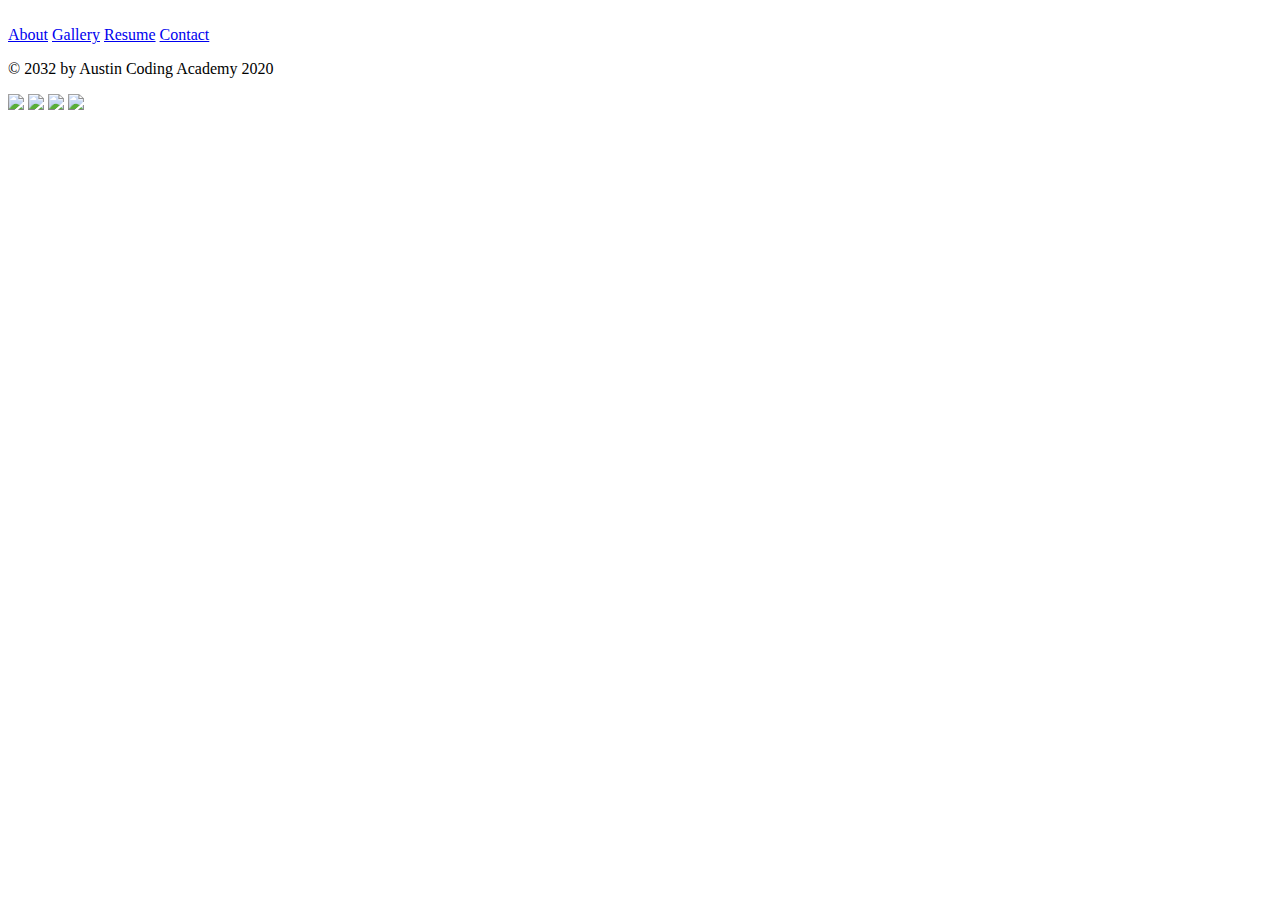
==== index.html @ 71a1ff28 "saving" ====
<!DOCTYPE html>
<html lang="en">
<head>
    <meta charset="UTF-8">
    <meta name="viewport" content="width=device-width, initial-scale=1.0">
    <link rel="stylesheet" type="text/css" href="style.css">
    <title>Portfolio</title>
</head>
<body>
  <div class="nav">
        <a href="index.html" class="nav-icon"><img src="./placeholder-50x50.jpg" alt=""></a>
        <div class="nav-block">
            <a href="about.html">About</a>
            <a href="gallery.html">Gallery</a>
            <a href="resume.html">Resume</a>
            <a href="contact.html">Contact</a>
        </div>
    </div>

    <footer>
			<div class="copyright">
				<p>© 2032 by Austin Coding Academy 2020</p>
			</div>
			<div class="footer-buttons">
				<img class="social-button" src="#">
				<img class="social-button" src="#">
				<img class="social-button" src="#">
				<img class="social-button" src="#">
			</div>
		</footer>
</body>
</html>
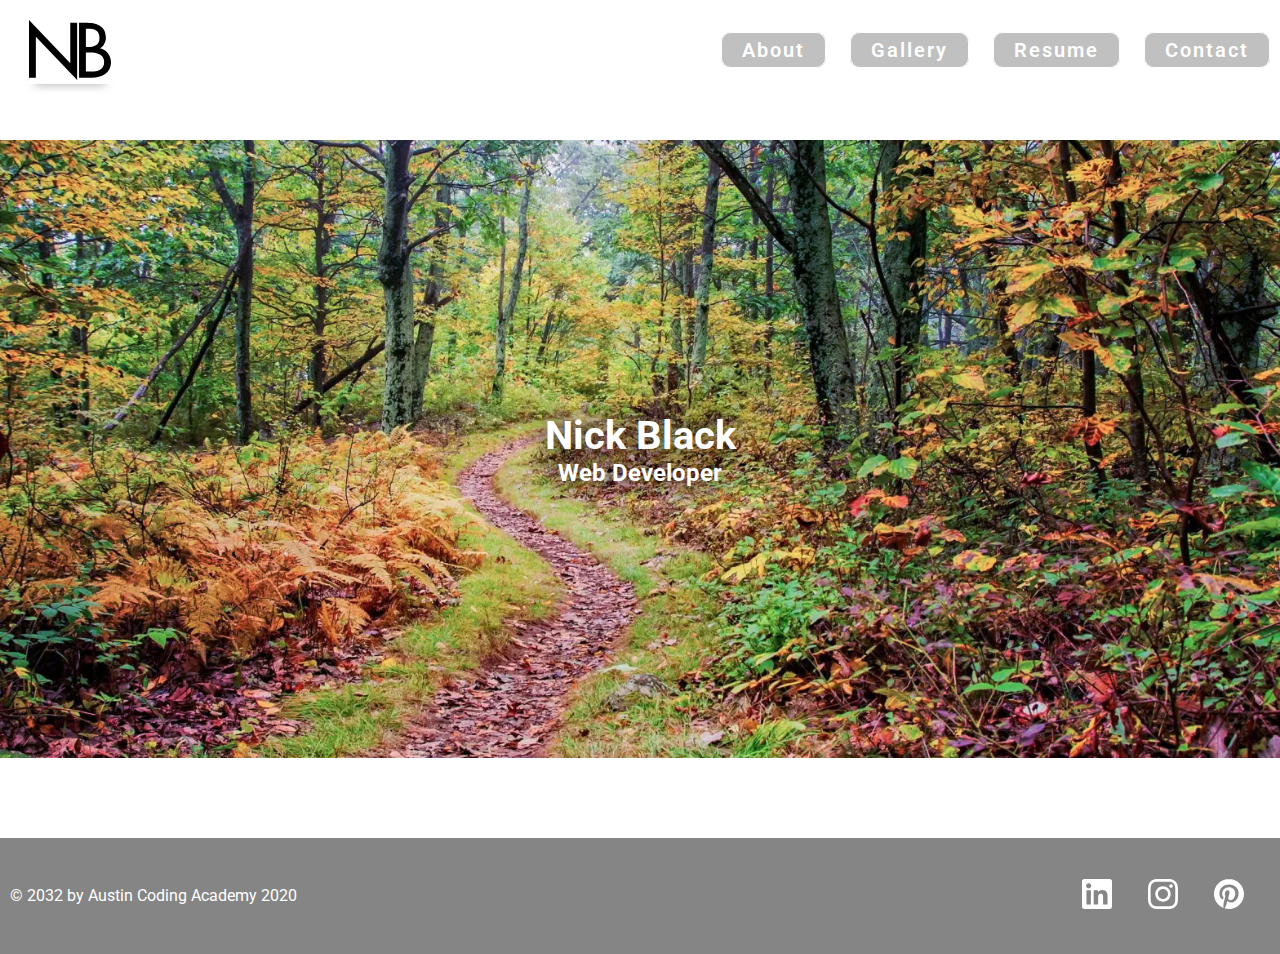
==== commit 65921c3f: "finished landing page and started about" ====
--- a/index.html
+++ b/index.html
@@ -3,12 +3,17 @@
 <head>
     <meta charset="UTF-8">
     <meta name="viewport" content="width=device-width, initial-scale=1.0">
+    <link href="https://fonts.googleapis.com/css2?family=Roboto:ital,wght@0,400;0,700;0,900;1,400&display=swap" rel="stylesheet">
+    <link rel="stylesheet" href="https://cdnjs.cloudflare.com/ajax/libs/animate.css/4.1.1/animate.min.css" />
     <link rel="stylesheet" type="text/css" href="style.css">
     <title>Portfolio</title>
 </head>
 <body>
-  <div class="nav">
-        <a href="index.html" class="nav-icon"><img src="./placeholder-50x50.jpg" alt=""></a>
+    <div class="nav">
+        <div class="header-icon">
+            <a href="index.html" class="nav-icon"><img src="./Images/nb_mono.svg" alt=""></a>
+            <div class="shadow"></div>
+        </div>
         <div class="nav-block">
             <a href="about.html">About</a>
             <a href="gallery.html">Gallery</a>
@@ -16,17 +21,23 @@
             <a href="contact.html">Contact</a>
         </div>
     </div>
+    <section class="main-container">
+        <img src="./Images/landing_main.jpg" alt="A trail in the woods">
+        <div class="name-title">
+            <h1>Nick Black</h1>
+            <h2>Web Developer</h2>
+        </div>
+    </section>
 
     <footer>
-			<div class="copyright">
-				<p>© 2032 by Austin Coding Academy 2020</p>
-			</div>
-			<div class="footer-buttons">
-				<img class="social-button" src="#">
-				<img class="social-button" src="#">
-				<img class="social-button" src="#">
-				<img class="social-button" src="#">
-			</div>
-		</footer>
+        <div class="copyright">
+            <p>© 2032 by Austin Coding Academy 2020</p>
+        </div>
+        <div class="footer-buttons">
+            <img class="social-button" src="./Images/linkedin_logo.svg">
+            <img class="social-button" src="./Images/instagram_logo.svg">
+            <img class="social-button" src="./Images/pinterest_logo.svg">
+        </div>
+	</footer>
 </body>
 </html>--- a/style.css
+++ b/style.css
@@ -0,0 +1,119 @@
+/* font-family: 'Roboto', sans-serif; */
+
+* {
+	margin: 0;
+    padding: 0;
+    font-family: 'Roboto', sans-serif;
+}
+
+.nav {
+    width: 100%;
+    height: 100px;
+    display: flex;
+    justify-content: flex-end;
+    align-items: center;
+    /* background: cornflowerblue; */
+    background: white;
+}
+.header-icon {
+    position: absolute;
+    left: 40px;
+    display: flex;
+    flex-direction: column;
+    justify-content: center;
+    align-items: center;
+    width: 60px;
+}
+.nav-icon {
+    background: white;
+    z-index: 5;
+}
+.nav-icon > img {
+    height: 60px;
+}
+.shadow {
+    height: 2px;
+    width: 70px;
+    margin-top: -5px;
+    /* background: purple; */
+    box-shadow: 0 2px 10px black;
+    z-index: 4;
+}
+
+.nav-block a {
+    text-decoration: none;
+    padding: 5px 20px;
+    background: silver;
+    color: white;
+    margin: 0 10px;
+    font-family: 'Roboto', sans-serif;
+    font-weight: 600;
+    letter-spacing: 2px;
+    font-size: 1.25em;
+    border-radius: 10px;
+    border: 1px solid white;
+}
+.nav-block a:hover {
+    box-shadow: 0 0 10px rgb(49, 61, 78);
+}
+
+.main-container {
+    position: relative;
+    width: 100%;
+    height: auto;
+    margin-top: 40px;
+    display: flex;
+    justify-content: center;
+    align-items: center;
+}
+
+.main-container > img {
+    width: 100%;
+}
+
+.name-title {
+    color: white;
+    text-shadow: 0 0 25px black;
+    text-align: center;
+    position: absolute;
+    top: 50%;
+    left: 50%;
+    transform: translate(-50%, -50%);
+    animation: fadeIn;
+    animation-duration: 2s;
+
+}
+
+.name-title > h1 {
+    font-size: 2.5em;
+}
+
+footer {
+	/* position: relative; */
+	/* bottom: 0; */
+    display: inline-flex;
+    justify-content: space-between;
+    align-items: center;
+	flex-wrap: nowrap;
+	width: 100%;
+	background-color: #858585;
+	margin: 0;
+	margin-top: 80px;
+	padding: 25px 0;
+	color: white;
+}
+.copyright {
+	width: 300px;
+	margin: 10px;
+}
+
+.footer-buttons {
+	margin-right: 20px
+}
+
+.social-button {
+	width: 30px;
+    padding: 10px;
+    margin: 6px;
+	/* background-color: white; */
+}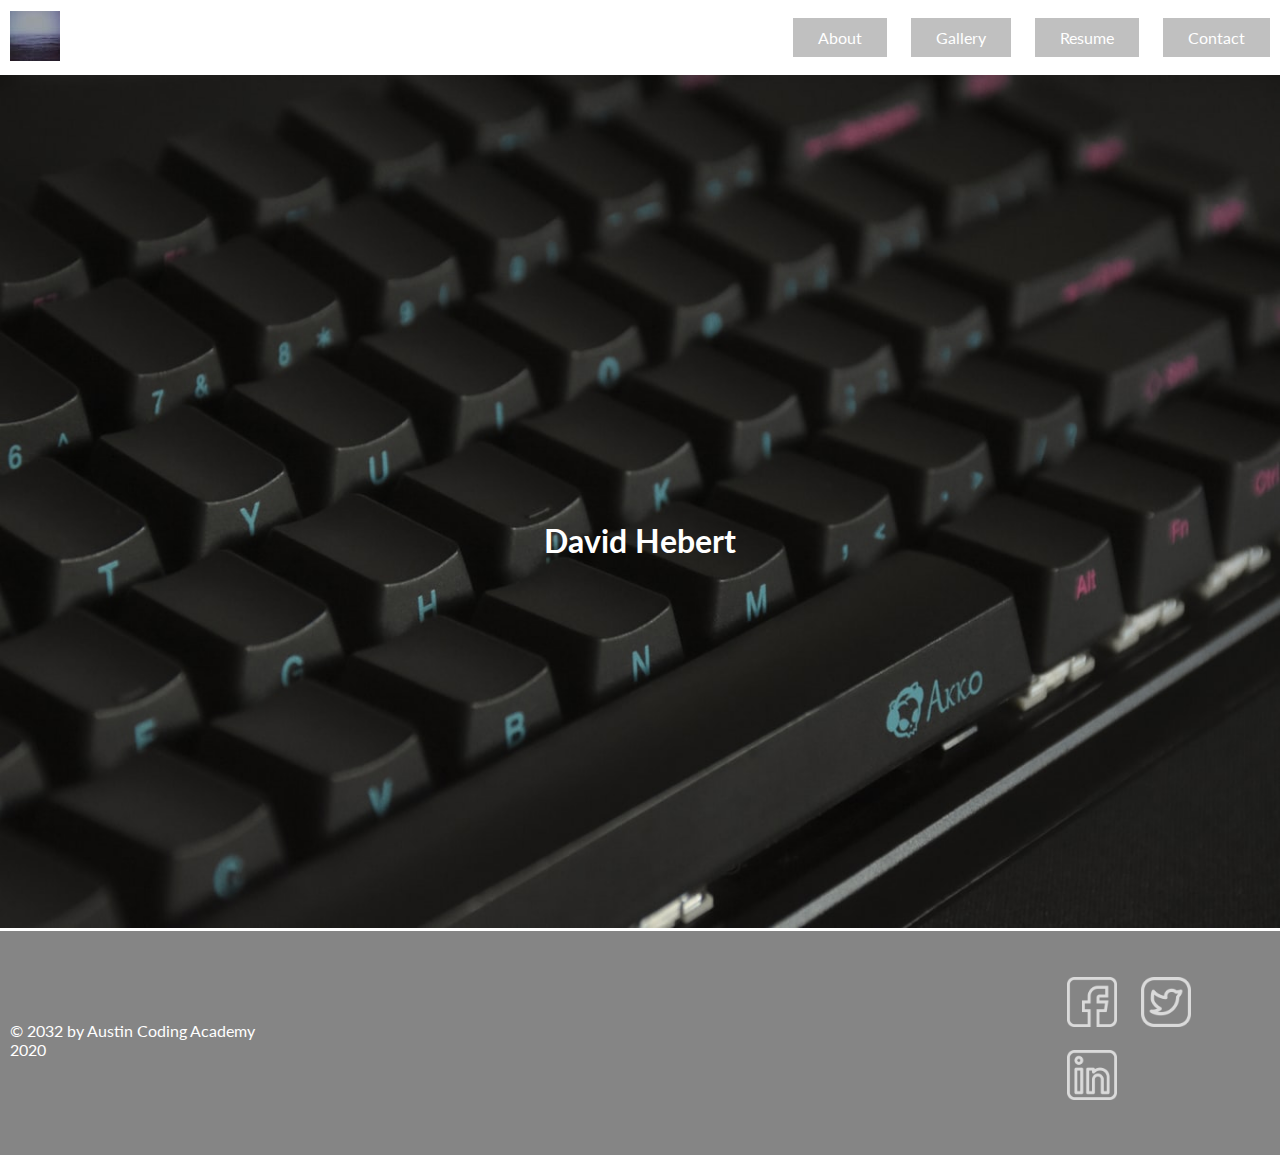
==== commit dd71072d: "added html to multiple pages - added images" ====
--- a/index.html
+++ b/index.html
@@ -3,17 +3,12 @@
 <head>
     <meta charset="UTF-8">
     <meta name="viewport" content="width=device-width, initial-scale=1.0">
-    <link href="https://fonts.googleapis.com/css2?family=Roboto:ital,wght@0,400;0,700;0,900;1,400&display=swap" rel="stylesheet">
-    <link rel="stylesheet" href="https://cdnjs.cloudflare.com/ajax/libs/animate.css/4.1.1/animate.min.css" />
     <link rel="stylesheet" type="text/css" href="style.css">
     <title>Portfolio</title>
 </head>
 <body>
-    <div class="nav">
-        <div class="header-icon">
-            <a href="index.html" class="nav-icon"><img src="./Images/nb_mono.svg" alt=""></a>
-            <div class="shadow"></div>
-        </div>
+  <div class="nav">
+        <a href="index.html" class="nav-icon"><img src="./placeholder-50x50.jpg" alt=""></a>
         <div class="nav-block">
             <a href="about.html">About</a>
             <a href="gallery.html">Gallery</a>
@@ -21,23 +16,19 @@
             <a href="contact.html">Contact</a>
         </div>
     </div>
-    <section class="main-container">
-        <img src="./Images/landing_main.jpg" alt="A trail in the woods">
-        <div class="name-title">
-            <h1>Nick Black</h1>
-            <h2>Web Developer</h2>
-        </div>
-    </section>
-
+    <main class="landing-main">
+    	<img class="main-img" src="./Images/landing-background.jpg">
+    	<h1>David Hebert</h1>
+    </main>
     <footer>
-        <div class="copyright">
-            <p>© 2032 by Austin Coding Academy 2020</p>
-        </div>
-        <div class="footer-buttons">
-            <img class="social-button" src="./Images/linkedin_logo.svg">
-            <img class="social-button" src="./Images/instagram_logo.svg">
-            <img class="social-button" src="./Images/pinterest_logo.svg">
-        </div>
-	</footer>
+			<div class="copyright">
+				<p>© 2032 by Austin Coding Academy 2020</p>
+			</div>
+			<div class="footer-buttons">
+				<img class="social-button" src="./Images/facebook.png">
+				<img class="social-button" src="./Images/twitter.png">
+				<img class="social-button" src="./Images/linkedin.png">
+			</div>
+		</footer>
 </body>
 </html>--- a/style.css
+++ b/style.css
@@ -1,119 +1,98 @@
-/* font-family: 'Roboto', sans-serif; */
-
+@import url('https://fonts.googleapis.com/css2?family=Lato:ital,wght@0,700;1,400&display=swap');
 * {
 	margin: 0;
-    padding: 0;
-    font-family: 'Roboto', sans-serif;
+	padding: 0;
+	font-family: Lato;
+}
+
+body {
+	width: 100%;
 }
 
 .nav {
     width: 100%;
-    height: 100px;
+    height: 75px;
     display: flex;
     justify-content: flex-end;
     align-items: center;
     /* background: cornflowerblue; */
-    background: white;
-}
-.header-icon {
-    position: absolute;
-    left: 40px;
-    display: flex;
-    flex-direction: column;
-    justify-content: center;
-    align-items: center;
-    width: 60px;
 }
 .nav-icon {
-    background: white;
-    z-index: 5;
+    position: absolute;
+    left: 10px;
+    transition: 0.3s;
 }
-.nav-icon > img {
-    height: 60px;
-}
-.shadow {
-    height: 2px;
-    width: 70px;
-    margin-top: -5px;
-    /* background: purple; */
-    box-shadow: 0 2px 10px black;
-    z-index: 4;
+
+.nav-icon:hover {
+	filter: brightness(1.2);
 }
 
 .nav-block a {
     text-decoration: none;
-    padding: 5px 20px;
+    padding: 10px 25px;
     background: silver;
     color: white;
     margin: 0 10px;
-    font-family: 'Roboto', sans-serif;
-    font-weight: 600;
-    letter-spacing: 2px;
-    font-size: 1.25em;
-    border-radius: 10px;
-    border: 1px solid white;
-}
-.nav-block a:hover {
-    box-shadow: 0 0 10px rgb(49, 61, 78);
 }
 
-.main-container {
-    position: relative;
-    width: 100%;
-    height: auto;
-    margin-top: 40px;
-    display: flex;
-    justify-content: center;
-    align-items: center;
+.nav-block a:hover {
+	transform: scale(1.2);
+	box-shadow: 1px 1px 3px grey;
+	transition: 0.2s;
 }
 
-.main-container > img {
-    width: 100%;
-}
-
-.name-title {
-    color: white;
-    text-shadow: 0 0 25px black;
-    text-align: center;
-    position: absolute;
-    top: 50%;
-    left: 50%;
-    transform: translate(-50%, -50%);
-    animation: fadeIn;
-    animation-duration: 2s;
-
-}
-
-.name-title > h1 {
-    font-size: 2.5em;
+.nav-block a:active {
+	border: 1px solid black;
 }
 
 footer {
-	/* position: relative; */
-	/* bottom: 0; */
-    display: inline-flex;
-    justify-content: space-between;
-    align-items: center;
+	display: inline-flex;
 	flex-wrap: nowrap;
 	width: 100%;
 	background-color: #858585;
 	margin: 0;
-	margin-top: 80px;
-	padding: 25px 0;
+	margin-top: 0px;
+	padding: 36px 0 42px;
 	color: white;
+	justify-content: space-between;
+	align-items: space-between;
 }
+
 .copyright {
+	float: left;
 	width: 300px;
-	margin: 10px;
+	margin-left: 10px;
+	margin-top: auto;
+	margin-bottom: auto;
 }
 
 .footer-buttons {
-	margin-right: 20px
+	margin-left: 60vw;
+	margin-right: 20px;
 }
 
 .social-button {
-	width: 30px;
-    padding: 10px;
-    margin: 6px;
-	/* background-color: white; */
+	filter: invert(100%);
+	opacity: 0.7;
+	width: 50px;
+	padding: 10px;
+	cursor: pointer;
+}
+
+.social-button:hover {
+	opacity: 1;
+}
+
+.main-img {
+	position: relative;
+  	text-align: center;
+	width: 100%;
+}
+
+.landing-main h1 {
+	position: absolute;
+  	top: 60%;
+  	left: 50%;
+  	transform: translate(-50%, -50%);
+  	color: white;
 }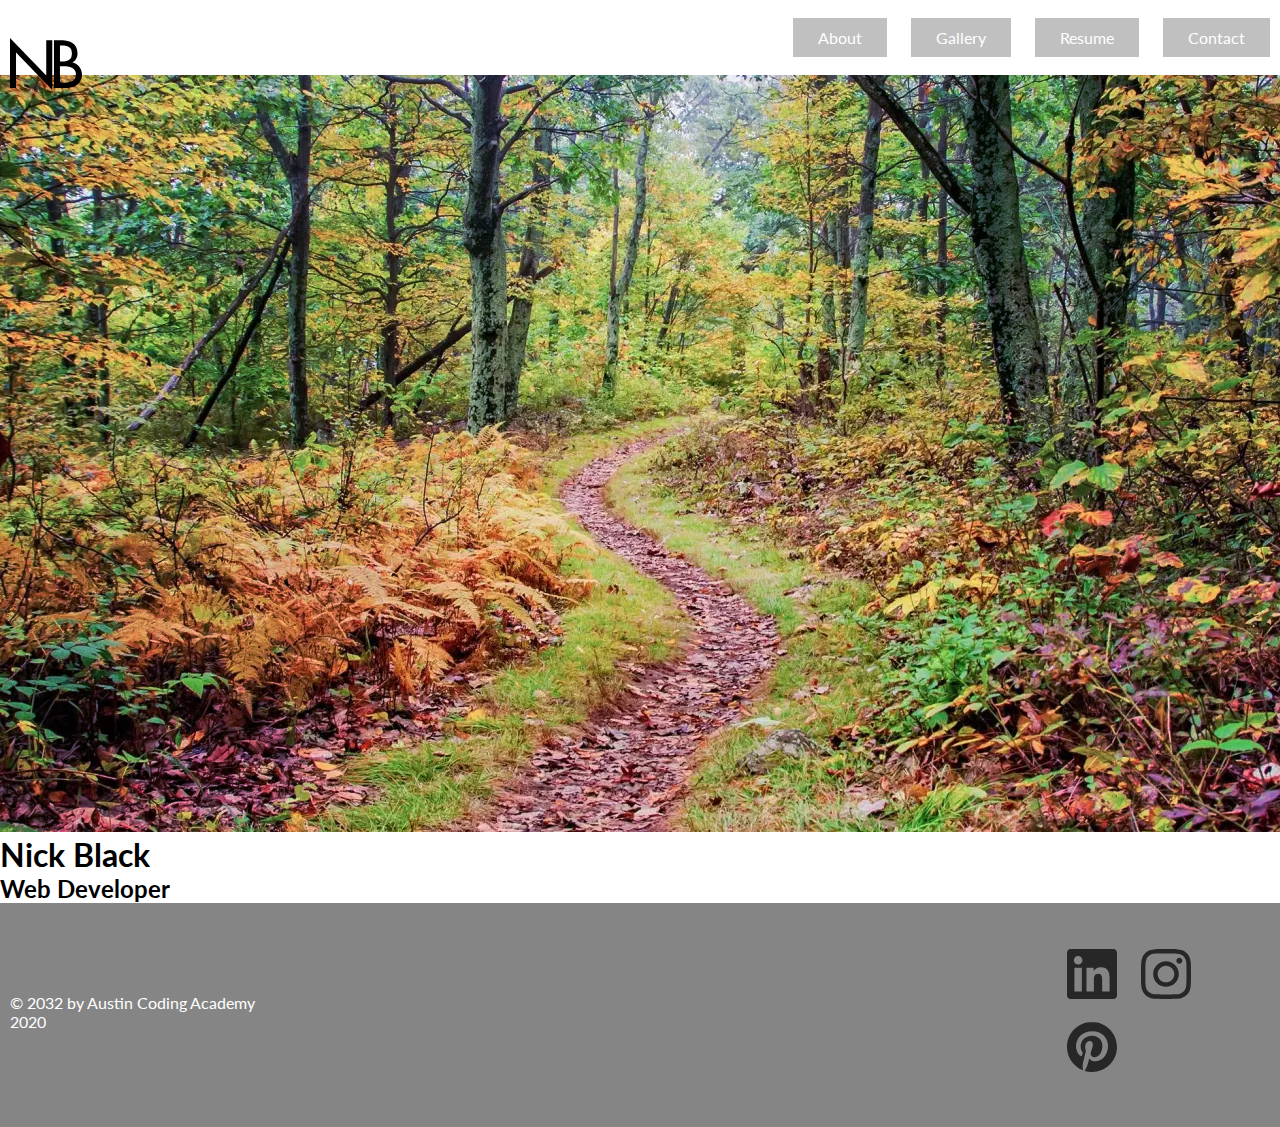
==== commit 5558c04c: "added social media links" ====
--- a/index.html
+++ b/index.html
@@ -3,12 +3,17 @@
 <head>
     <meta charset="UTF-8">
     <meta name="viewport" content="width=device-width, initial-scale=1.0">
+    <link href="https://fonts.googleapis.com/css2?family=Roboto:ital,wght@0,400;0,700;0,900;1,400&display=swap" rel="stylesheet">
+    <link rel="stylesheet" href="https://cdnjs.cloudflare.com/ajax/libs/animate.css/4.1.1/animate.min.css" />
     <link rel="stylesheet" type="text/css" href="style.css">
     <title>Portfolio</title>
 </head>
 <body>
-  <div class="nav">
-        <a href="index.html" class="nav-icon"><img src="./placeholder-50x50.jpg" alt=""></a>
+    <div class="nav">
+        <div class="header-icon">
+            <a href="index.html" class="nav-icon"><img src="./Images/nb_mono.svg" alt=""></a>
+            <div class="shadow"></div>
+        </div>
         <div class="nav-block">
             <a href="about.html">About</a>
             <a href="gallery.html">Gallery</a>
@@ -16,19 +21,23 @@
             <a href="contact.html">Contact</a>
         </div>
     </div>
-    <main class="landing-main">
-    	<img class="main-img" src="./Images/landing-background.jpg">
-    	<h1>David Hebert</h1>
-    </main>
+    <section class="main-container">
+        <img src="./Images/landing_main.jpg" alt="A trail in the woods">
+        <div class="name-title">
+            <h1>Nick Black</h1>
+            <h2>Web Developer</h2>
+        </div>
+    </section>
+
     <footer>
-			<div class="copyright">
-				<p>© 2032 by Austin Coding Academy 2020</p>
-			</div>
-			<div class="footer-buttons">
-				<img class="social-button" src="./Images/facebook.png">
-				<img class="social-button" src="./Images/twitter.png">
-				<img class="social-button" src="./Images/linkedin.png">
-			</div>
-		</footer>
+        <div class="copyright">
+            <p>© 2032 by Austin Coding Academy 2020</p>
+        </div>
+        <div class="footer-buttons">
+            <a href="https://www.linkedin.com/in/nick-black-24000a1b7/" target="_blank"><img class="social-button" src="./Images/linkedin_logo.svg"></a>
+            <a href="https://www.instagram.com/nickablack/" target="_blank"><img class="social-button" src="./Images/instagram_logo.svg"></a>
+            <a href="https://www.pinterest.com/nickablack/" target="_blank"><img class="social-button" src="./Images/pinterest_logo.svg"></a>
+        </div>
+	</footer>
 </body>
 </html>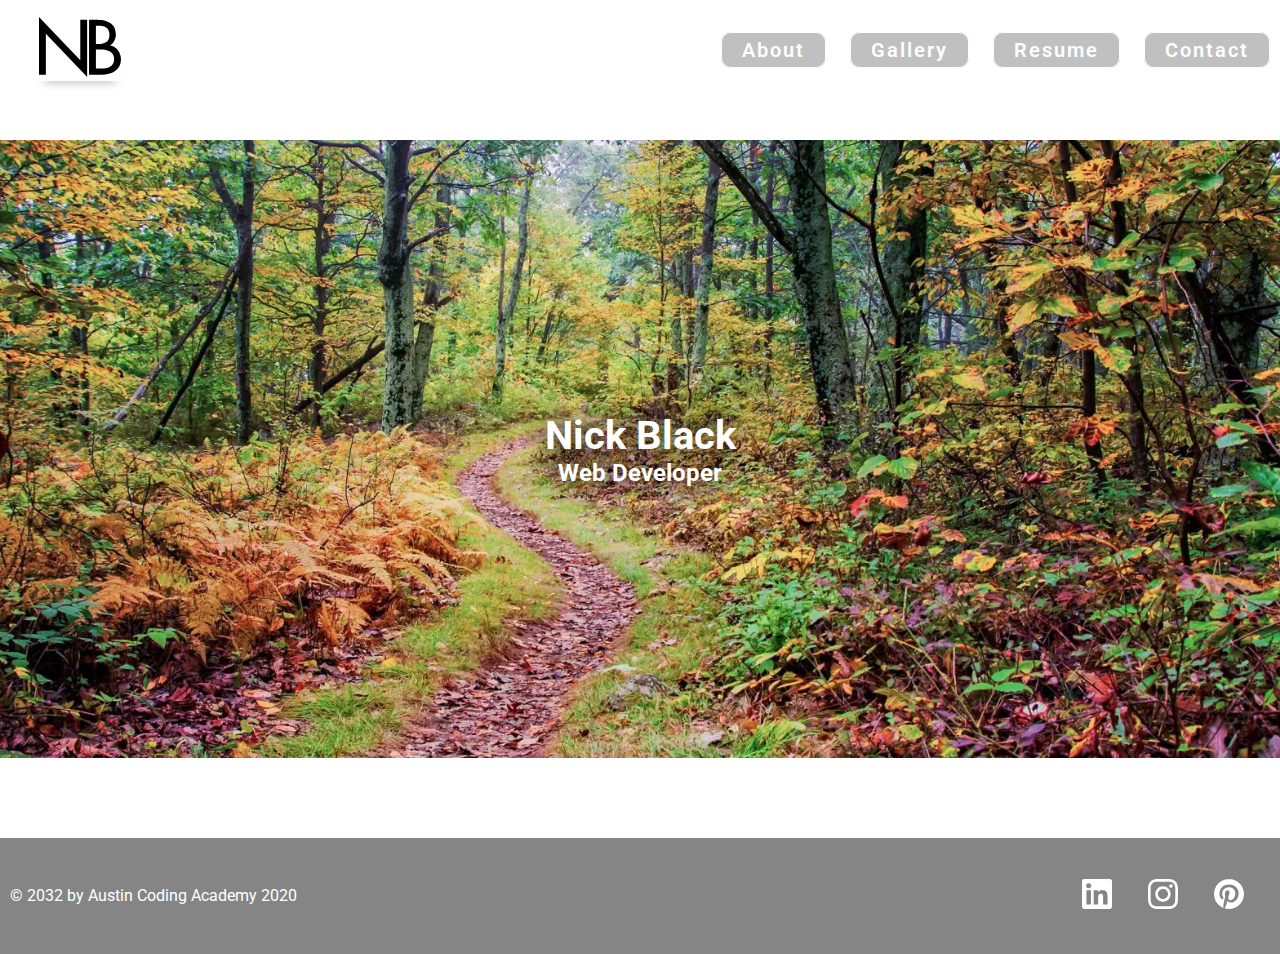
==== commit ff7acb52: "morning commit" ====
--- a/index.html
+++ b/index.html
@@ -6,19 +6,28 @@
     <link href="https://fonts.googleapis.com/css2?family=Roboto:ital,wght@0,400;0,700;0,900;1,400&display=swap" rel="stylesheet">
     <link rel="stylesheet" href="https://cdnjs.cloudflare.com/ajax/libs/animate.css/4.1.1/animate.min.css" />
     <link rel="stylesheet" type="text/css" href="style.css">
+    <script src="script.js"></script>
     <title>Portfolio</title>
 </head>
 <body>
-    <div class="nav">
+    <div class="nav" id="navbar">
         <div class="header-icon">
             <a href="index.html" class="nav-icon"><img src="./Images/nb_mono.svg" alt=""></a>
             <div class="shadow"></div>
         </div>
-        <div class="nav-block">
-            <a href="about.html">About</a>
-            <a href="gallery.html">Gallery</a>
-            <a href="resume.html">Resume</a>
-            <a href="contact.html">Contact</a>
+        <div class="nav-block" id="myTopNav">
+            <a href="javascript:void(0);" class="icon" onclick="myFunction()">
+                <div class="line-container" id="lineContainer">
+                    <div class="bar1"></div>
+                    <div class="bar2"></div>
+                    <div class="bar3"></div>
+                  </div>
+            <div class="nav-links" id="midNav">
+                <a href="about.html">About</a>
+                <a href="gallery.html">Gallery</a>
+                <a href="resume.html">Resume</a>
+                <a href="contact.html">Contact</a>
+            </div>
         </div>
     </div>
     <section class="main-container">
--- a/style.css
+++ b/style.css
@@ -1,98 +1,190 @@
-@import url('https://fonts.googleapis.com/css2?family=Lato:ital,wght@0,700;1,400&display=swap');
+/* font-family: 'Roboto', sans-serif; */
+
 * {
 	margin: 0;
-	padding: 0;
-	font-family: Lato;
-}
-
-body {
-	width: 100%;
+    padding: 0;
+    font-family: 'Roboto', sans-serif;
 }
 
 .nav {
     width: 100%;
-    height: 75px;
+    height: 100px;
     display: flex;
     justify-content: flex-end;
     align-items: center;
-    /* background: cornflowerblue; */
+    overflow: hidden;
+	background: white;
+	/* background: cornflowerblue; */
+}
+.header-icon {
+	position: absolute;
+	top: 17px;
+    left: 40px;
+    display: flex;
+    flex-direction: column;
+    justify-content: center;
+    align-items: center;
+	width: 80px;
+	
 }
 .nav-icon {
-    position: absolute;
-    left: 10px;
-    transition: 0.3s;
+    background: white;
+    z-index: 5;
 }
-
-.nav-icon:hover {
-	filter: brightness(1.2);
+.nav-icon > img {
+    height: 60px;
+}
+.shadow {
+    height: 2px;
+    width: 70px;
+    margin-top: -5px;
+    /* background: purple; */
+    box-shadow: 0 2px 10px black;
+    z-index: 4;
 }
 
 .nav-block a {
     text-decoration: none;
-    padding: 10px 25px;
+    padding: 5px 20px;
     background: silver;
     color: white;
     margin: 0 10px;
+    font-family: 'Roboto', sans-serif;
+    font-weight: 600;
+    letter-spacing: 2px;
+    font-size: 1.25em;
+    border-radius: 10px;
+    border: 1px solid white;
+}
+.nav-block a:hover {
+    box-shadow: 0 0 10px rgb(49, 61, 78);
 }
 
-.nav-block a:hover {
-	transform: scale(1.2);
-	box-shadow: 1px 1px 3px grey;
-	transition: 0.2s;
+.nav-links.loading {
+	animation: fadeIn;
+    animation-duration: 1s;
 }
 
-.nav-block a:active {
-	border: 1px solid black;
+
+.line-container {
+	display: inline-block;
+	cursor: pointer;
+	margin: 0;
+  }
+  
+  .bar1, .bar2, .bar3 {
+	width: 35px;
+	height: 5px;
+	background-color: #333;
+	margin: 6px 0;
+	transition: 0.4s;
+  }
+  
+  .change .bar1 {
+	-webkit-transform: rotate(-45deg) translate(-9px, 6px);
+	transform: rotate(-45deg) translate(-9px, 6px);
+  }
+  
+  .change .bar2 {opacity: 0;}
+  
+  .change .bar3 {
+	-webkit-transform: rotate(45deg) translate(-8px, -8px);
+	transform: rotate(45deg) translate(-8px, -8px);
+  }
+
+.nav-block .icon {
+	display: none;
+	padding: 0 10px;
+
+}
+
+.main-container {
+    position: relative;
+    width: 100%;
+    height: auto;
+    margin-top: 40px;
+    display: flex;
+    justify-content: center;
+    align-items: center;
+}
+
+.main-container > img {
+    width: 100%;
+}
+
+.name-title {
+    color: white;
+    text-shadow: 0 0 25px black;
+    text-align: center;
+    position: absolute;
+    top: 50%;
+    left: 50%;
+    transform: translate(-50%, -50%);
+    animation: fadeIn;
+    animation-duration: 3s;
+
+}
+
+.name-title > h1 {
+    font-size: 2.5em;
 }
 
 footer {
-	display: inline-flex;
+	/* position: relative; */
+	/* bottom: 0; */
+    display: inline-flex;
+    justify-content: space-between;
+    align-items: center;
 	flex-wrap: nowrap;
 	width: 100%;
 	background-color: #858585;
 	margin: 0;
-	margin-top: 0px;
-	padding: 36px 0 42px;
+	margin-top: 80px;
+	padding: 25px 0;
 	color: white;
-	justify-content: space-between;
-	align-items: space-between;
 }
-
 .copyright {
-	float: left;
 	width: 300px;
-	margin-left: 10px;
-	margin-top: auto;
-	margin-bottom: auto;
+	margin: 10px;
 }
 
 .footer-buttons {
-	margin-left: 60vw;
-	margin-right: 20px;
+	margin-right: 20px
 }
 
 .social-button {
-	filter: invert(100%);
-	opacity: 0.7;
-	width: 50px;
-	padding: 10px;
-	cursor: pointer;
+	width: 30px;
+    padding: 10px;
+    margin: 6px;
+	/* background-color: white; */
 }
 
-.social-button:hover {
-	opacity: 1;
-}
-
-.main-img {
-	position: relative;
-  	text-align: center;
-	width: 100%;
-}
-
-.landing-main h1 {
-	position: absolute;
-  	top: 60%;
-  	left: 50%;
-  	transform: translate(-50%, -50%);
-  	color: white;
-}+@media screen and (max-width: 699px) {
+	.nav-block a {
+		display: none;
+	}
+	.nav-block a:hover {
+		box-shadow: none;
+	}
+	.nav-block a.icon {
+		background: white;;
+	  	display: block;
+	}
+	.nav.responsive {
+		height: auto;
+	}
+	.nav-block.responsive {
+		display: flex;
+		flex-flow: column;
+		height: auto;
+		margin-top: 25px;
+	}
+	.nav-block.responsive a {
+	  display: flex;
+	  align-items: center;
+	  justify-content: flex-end;
+	  margin: 3px 10px;
+	  background: white;
+	  color: black;
+	} 
+  }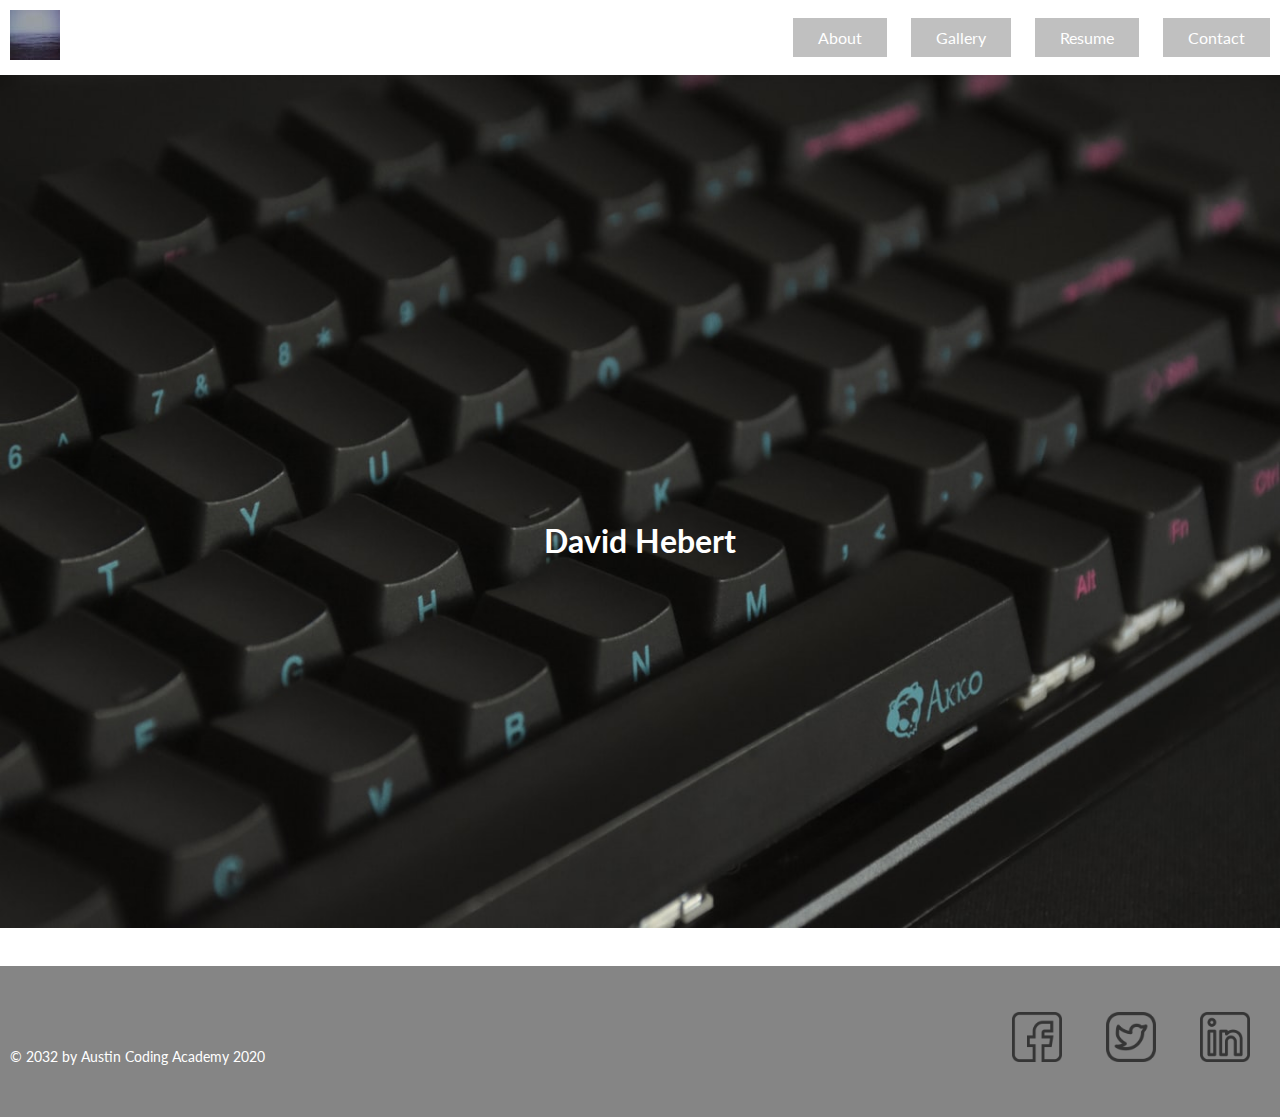
==== commit 1c62e1d1: "added responsive navbar - slight responsive changes too all pages" ====
--- a/index.html
+++ b/index.html
@@ -3,18 +3,12 @@
 <head>
     <meta charset="UTF-8">
     <meta name="viewport" content="width=device-width, initial-scale=1.0">
-    <link href="https://fonts.googleapis.com/css2?family=Roboto:ital,wght@0,400;0,700;0,900;1,400&display=swap" rel="stylesheet">
-    <link rel="stylesheet" href="https://cdnjs.cloudflare.com/ajax/libs/animate.css/4.1.1/animate.min.css" />
     <link rel="stylesheet" type="text/css" href="style.css">
-    <script src="script.js"></script>
     <title>Portfolio</title>
 </head>
 <body>
     <div class="nav" id="navbar">
-        <div class="header-icon">
-            <a href="index.html" class="nav-icon"><img src="./Images/nb_mono.svg" alt=""></a>
-            <div class="shadow"></div>
-        </div>
+        <a href="index.html" class="nav-icon" ><img src="./placeholder-50x50.jpg" alt=""></a>
         <div class="nav-block" id="myTopNav">
             <a href="javascript:void(0);" class="icon" onclick="myFunction()">
                 <div class="line-container" id="lineContainer">
@@ -22,31 +16,28 @@
                     <div class="bar2"></div>
                     <div class="bar3"></div>
                   </div>
-            <div class="nav-links" id="midNav">
-                <a href="about.html">About</a>
-                <a href="gallery.html">Gallery</a>
-                <a href="resume.html">Resume</a>
-                <a href="contact.html">Contact</a>
-            </div>
+            </a>
+            <a href="about.html">About</a>
+            <a href="gallery.html">Gallery</a>
+            <a href="resume.html">Resume</a>
+            <a href="contact.html">Contact</a>
         </div>
     </div>
-    <section class="main-container">
-        <img src="./Images/landing_main.jpg" alt="A trail in the woods">
-        <div class="name-title">
-            <h1>Nick Black</h1>
-            <h2>Web Developer</h2>
-        </div>
-    </section>
-
+    </div>
+    <main class="landing-main">
+    	<img class="main-img" src="./Images/landing-background.jpg">
+    	<h1>David Hebert</h1>
+    </main>
     <footer>
-        <div class="copyright">
-            <p>© 2032 by Austin Coding Academy 2020</p>
-        </div>
-        <div class="footer-buttons">
-            <a href="https://www.linkedin.com/in/nick-black-24000a1b7/" target="_blank"><img class="social-button" src="./Images/linkedin_logo.svg"></a>
-            <a href="https://www.instagram.com/nickablack/" target="_blank"><img class="social-button" src="./Images/instagram_logo.svg"></a>
-            <a href="https://www.pinterest.com/nickablack/" target="_blank"><img class="social-button" src="./Images/pinterest_logo.svg"></a>
-        </div>
-	</footer>
+			<div class="copyright">
+				<p>© 2032 by Austin Coding Academy 2020</p>
+			</div>
+			<div class="footer-buttons">
+				<img class="social-button" src="./Images/facebook.png">
+				<img class="social-button" src="./Images/twitter.png">
+				<img class="social-button" src="./Images/linkedin.png">
+			</div>
+		</footer>
+<script type="text/javascript" src="script.js"></script>        
 </body>
 </html>--- a/style.css
+++ b/style.css
@@ -1,170 +1,136 @@
-/* font-family: 'Roboto', sans-serif; */
+@import url('https://fonts.googleapis.com/css2?family=Lato:ital,wght@0,700;1,400&display=swap');
 
 * {
 	margin: 0;
-    padding: 0;
-    font-family: 'Roboto', sans-serif;
+	padding: 0;
+	font-family: Lato;
+}
+
+body {
+	font-family: Lato;
 }
 
 .nav {
     width: 100%;
-    height: 100px;
+    height: 75px;
     display: flex;
     justify-content: flex-end;
-    align-items: center;
-    overflow: hidden;
-	background: white;
-	/* background: cornflowerblue; */
+	align-items: center;
+	overflow: hidden;
 }
-.header-icon {
-	position: absolute;
-	top: 17px;
-    left: 40px;
-    display: flex;
-    flex-direction: column;
-    justify-content: center;
-    align-items: center;
-	width: 80px;
-	
+
+.nav-icon {
+    position: absolute;
+	left: 10px;
+	top: 10px;
+	transition: 0.3s;
 }
-.nav-icon {
-    background: white;
-    z-index: 5;
-}
-.nav-icon > img {
-    height: 60px;
-}
-.shadow {
-    height: 2px;
-    width: 70px;
-    margin-top: -5px;
-    /* background: purple; */
-    box-shadow: 0 2px 10px black;
-    z-index: 4;
+
+.nav-icon:hover {
+	filter: brightness(1.3);
+	cursor: pointer;
 }
 
 .nav-block a {
     text-decoration: none;
-    padding: 5px 20px;
+    padding: 10px 25px;
     background: silver;
     color: white;
-    margin: 0 10px;
-    font-family: 'Roboto', sans-serif;
-    font-weight: 600;
-    letter-spacing: 2px;
-    font-size: 1.25em;
-    border-radius: 10px;
-    border: 1px solid white;
-}
-.nav-block a:hover {
-    box-shadow: 0 0 10px rgb(49, 61, 78);
+	margin: 5px 10px;
 }
 
-.nav-links.loading {
-	animation: fadeIn;
-    animation-duration: 1s;
+.nav-block a:hover {
+	box-shadow: 2px 2px 5px grey;
+	transition: 0.2s;
 }
-
+  
+.nav-block .icon {
+	display: none;
+}
 
 .line-container {
 	display: inline-block;
 	cursor: pointer;
-	margin: 0;
-  }
+	margin-bottom: -14px;
+}
   
-  .bar1, .bar2, .bar3 {
+.bar1, .bar2, .bar3 {
 	width: 35px;
 	height: 5px;
 	background-color: #333;
 	margin: 6px 0;
 	transition: 0.4s;
-  }
+}
   
-  .change .bar1 {
+.change .bar1 {
 	-webkit-transform: rotate(-45deg) translate(-9px, 6px);
 	transform: rotate(-45deg) translate(-9px, 6px);
-  }
+}
   
-  .change .bar2 {opacity: 0;}
+.change .bar2 {
+	opacity: 0;
+}
   
-  .change .bar3 {
+.change .bar3 {
 	-webkit-transform: rotate(45deg) translate(-8px, -8px);
-	transform: rotate(45deg) translate(-8px, -8px);
-  }
-
-.nav-block .icon {
-	display: none;
-	padding: 0 10px;
-
-}
-
-.main-container {
-    position: relative;
-    width: 100%;
-    height: auto;
-    margin-top: 40px;
-    display: flex;
-    justify-content: center;
-    align-items: center;
-}
-
-.main-container > img {
-    width: 100%;
-}
-
-.name-title {
-    color: white;
-    text-shadow: 0 0 25px black;
-    text-align: center;
-    position: absolute;
-    top: 50%;
-    left: 50%;
-    transform: translate(-50%, -50%);
-    animation: fadeIn;
-    animation-duration: 3s;
-
-}
-
-.name-title > h1 {
-    font-size: 2.5em;
+		transform: rotate(45deg) translate(-8px, -8px);
 }
 
 footer {
-	/* position: relative; */
-	/* bottom: 0; */
-    display: inline-flex;
-    justify-content: space-between;
-    align-items: center;
+	/* position: absolute;
+	bottom: 0; */
+	display: inline-flex;
+	justify-content: left;
 	flex-wrap: nowrap;
 	width: 100%;
 	background-color: #858585;
 	margin: 0;
-	margin-top: 80px;
-	padding: 25px 0;
+	margin-top: 35px;
+	padding: 36px 0 42px;
 	color: white;
 }
 .copyright {
 	width: 300px;
 	margin: 10px;
+	font-size: 14px;
+	text-align: left;
+	margin-top: auto;
 }
 
 .footer-buttons {
-	margin-right: 20px
+	margin-left: auto;
+	cursor: pointer;
 }
 
 .social-button {
-	width: 30px;
-    padding: 10px;
-    margin: 6px;
-	/* background-color: white; */
+	width: 50px;
+	padding: 10px;
+	margin: auto;
+	margin-right: 20px;
+	opacity: 0.6;
+}
+
+.social-button:hover {
+	opacity: 1;
+}
+
+.main-img {
+	width: 100%;
+	margin: auto;
+	transition: 0.2s;
+}
+
+.landing-main h1 {
+	position: absolute;
+  	top: 60%;
+  	left: 50%;
+  	transform: translate(-50%, -50%);
+  	color: white;
 }
 
 @media screen and (max-width: 699px) {
 	.nav-block a {
 		display: none;
-	}
-	.nav-block a:hover {
-		box-shadow: none;
 	}
 	.nav-block a.icon {
 		background: white;;
@@ -176,15 +142,37 @@
 	.nav-block.responsive {
 		display: flex;
 		flex-flow: column;
-		height: auto;
-		margin-top: 25px;
+		height: 300px;
+		margin-top: 15px;
 	}
 	.nav-block.responsive a {
 	  display: flex;
 	  align-items: center;
 	  justify-content: flex-end;
-	  margin: 3px 10px;
+	  margin: 0 10px;
 	  background: white;
 	  color: black;
+	}
+
+	.social-button {
+		width: 25px;
+		padding: 5px;
+		margin-right: 10px;
 	} 
-  }+
+	.landing-main h1 {
+		top: 20%;
+	}
+
+	.copyright {
+		font-size: 10px;
+		width: 200px;
+	}
+
+	.nav-block a:hover {
+		box-shadow: none;
+		color: #757575;
+		transition: 0.2s;
+	} 
+  }
+
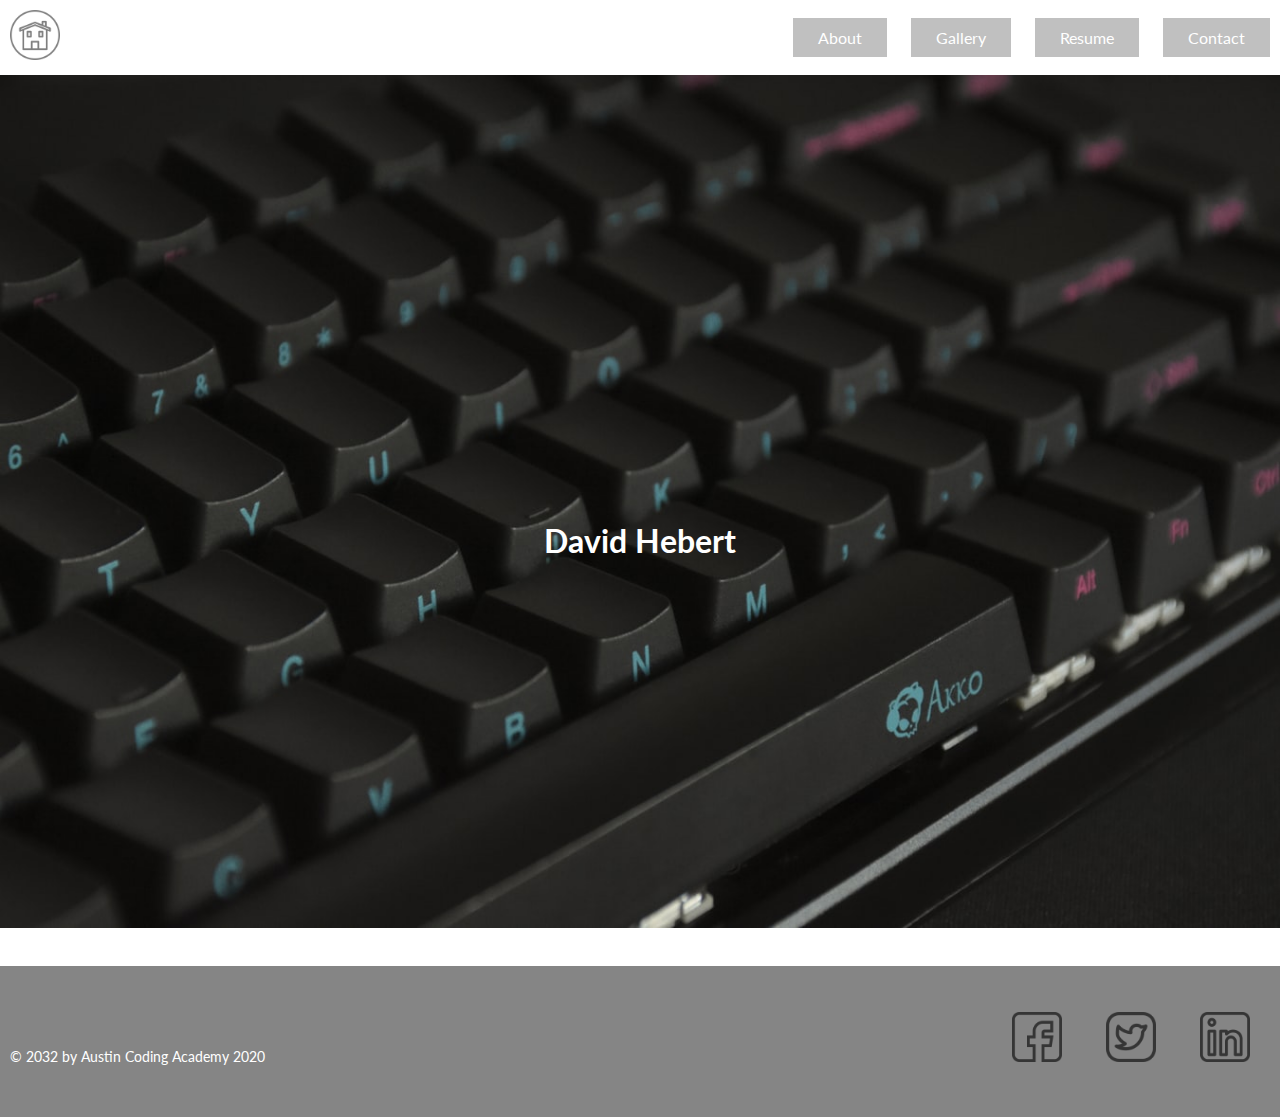
==== commit 7069637a: "changed out some placeholder images" ====
--- a/index.html
+++ b/index.html
@@ -8,7 +8,7 @@
 </head>
 <body>
     <div class="nav" id="navbar">
-        <a href="index.html" class="nav-icon" ><img src="./placeholder-50x50.jpg" alt=""></a>
+        <a href="index.html" class="nav-icon" ><img width="50px" src="./Images/house.png" alt=""></a>
         <div class="nav-block" id="myTopNav">
             <a href="javascript:void(0);" class="icon" onclick="myFunction()">
                 <div class="line-container" id="lineContainer">
--- a/style.css
+++ b/style.css
@@ -24,11 +24,17 @@
 	left: 10px;
 	top: 10px;
 	transition: 0.3s;
+	cursor: pointer;
 }
 
-.nav-icon:hover {
-	filter: brightness(1.3);
-	cursor: pointer;
+.nav-icon img {
+	opacity: 0.5;
+	transition: 0.2s;
+}
+
+.nav-icon img:hover {
+	opacity: 1;
+	width: 50px;
 }
 
 .nav-block a {
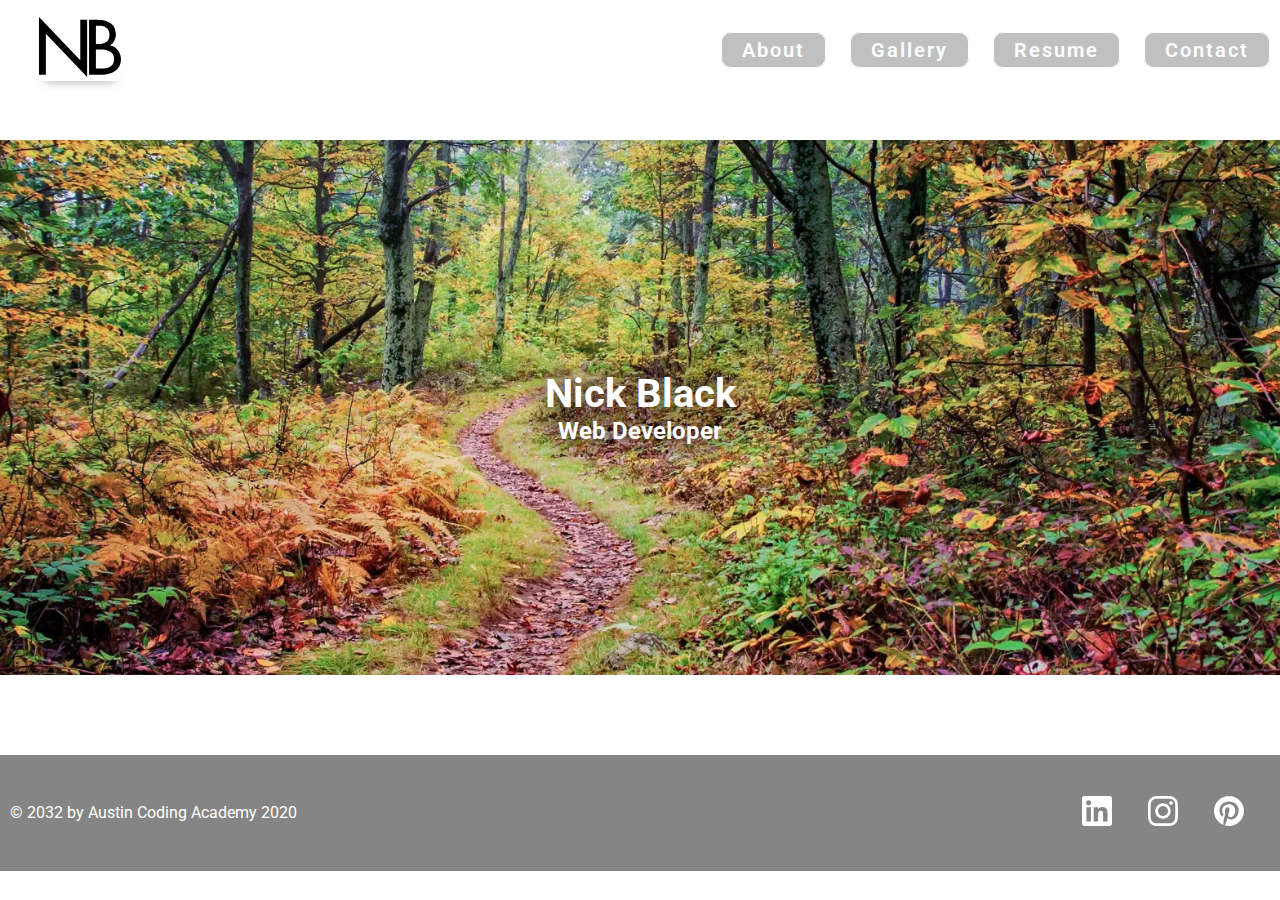
==== commit 0af8a3f9: "completed contact page" ====
--- a/index.html
+++ b/index.html
@@ -3,12 +3,18 @@
 <head>
     <meta charset="UTF-8">
     <meta name="viewport" content="width=device-width, initial-scale=1.0">
+    <link href="https://fonts.googleapis.com/css2?family=Roboto:ital,wght@0,400;0,700;0,900;1,400&display=swap" rel="stylesheet">
+    <link rel="stylesheet" href="https://cdnjs.cloudflare.com/ajax/libs/animate.css/4.1.1/animate.min.css" />
     <link rel="stylesheet" type="text/css" href="style.css">
+    <script src="script.js"></script>
     <title>Portfolio</title>
 </head>
 <body>
     <div class="nav" id="navbar">
-        <a href="index.html" class="nav-icon" ><img width="50px" src="./Images/house.png" alt=""></a>
+        <div class="header-icon">
+            <a href="index.html" class="nav-icon"><img src="./Images/nb_mono.svg" alt=""></a>
+            <div class="shadow"></div>
+        </div>
         <div class="nav-block" id="myTopNav">
             <a href="javascript:void(0);" class="icon" onclick="myFunction()">
                 <div class="line-container" id="lineContainer">
@@ -16,28 +22,31 @@
                     <div class="bar2"></div>
                     <div class="bar3"></div>
                   </div>
-            </a>
-            <a href="about.html">About</a>
-            <a href="gallery.html">Gallery</a>
-            <a href="resume.html">Resume</a>
-            <a href="contact.html">Contact</a>
+            <div class="nav-links" id="midNav">
+                <a href="about.html">About</a>
+                <a href="gallery.html">Gallery</a>
+                <a href="resume.html">Resume</a>
+                <a href="contact.html">Contact</a>
+            </div>
         </div>
     </div>
-    </div>
-    <main class="landing-main">
-    	<img class="main-img" src="./Images/landing-background.jpg">
-    	<h1>David Hebert</h1>
-    </main>
+    <section class="main-container">
+        <img src="./Images/landing_main_2.jpg" alt="A trail in the woods">
+        <div class="name-title">
+            <h1>Nick Black</h1>
+            <h2>Web Developer</h2>
+        </div>
+    </section>
+
     <footer>
-			<div class="copyright">
-				<p>© 2032 by Austin Coding Academy 2020</p>
-			</div>
-			<div class="footer-buttons">
-				<img class="social-button" src="./Images/facebook.png">
-				<img class="social-button" src="./Images/twitter.png">
-				<img class="social-button" src="./Images/linkedin.png">
-			</div>
-		</footer>
-<script type="text/javascript" src="script.js"></script>        
+        <div class="copyright">
+            <p>© 2032 by Austin Coding Academy 2020</p>
+        </div>
+        <div class="footer-buttons">
+            <a href="https://www.linkedin.com/in/nick-black-24000a1b7/" target="_blank"><img class="social-button" src="./Images/linkedin_logo.svg"></a>
+            <a href="https://www.instagram.com/nickablack/" target="_blank"><img class="social-button" src="./Images/instagram_logo.svg"></a>
+            <a href="https://www.pinterest.com/nickablack/" target="_blank"><img class="social-button" src="./Images/pinterest_logo.svg"></a>
+        </div>
+	</footer>
 </body>
 </html>--- a/style.css
+++ b/style.css
@@ -1,142 +1,171 @@
-@import url('https://fonts.googleapis.com/css2?family=Lato:ital,wght@0,700;1,400&display=swap');
+/* font-family: 'Roboto', sans-serif; */
 
 * {
 	margin: 0;
-	padding: 0;
-	font-family: Lato;
-}
-
-body {
-	font-family: Lato;
+    padding: 0;
+    font-family: 'Roboto', sans-serif;
 }
 
 .nav {
     width: 100%;
-    height: 75px;
+    height: 100px;
     display: flex;
     justify-content: flex-end;
-	align-items: center;
-	overflow: hidden;
+    align-items: center;
+    overflow: hidden;
+	background: white;
+	/* background: cornflowerblue; */
 }
-
+.header-icon {
+	position: absolute;
+	top: 17px;
+    left: 40px;
+    display: flex;
+    flex-direction: column;
+    justify-content: center;
+    align-items: center;
+	width: 80px;
+	
+}
 .nav-icon {
-    position: absolute;
-	left: 10px;
-	top: 10px;
-	transition: 0.3s;
-	cursor: pointer;
+    background: white;
+    z-index: 5;
 }
-
-.nav-icon img {
-	opacity: 0.5;
-	transition: 0.2s;
+.nav-icon > img {
+    height: 60px;
 }
-
-.nav-icon img:hover {
-	opacity: 1;
-	width: 50px;
+.shadow {
+    height: 2px;
+    width: 70px;
+    margin-top: -5px;
+    /* background: purple; */
+    box-shadow: 0 2px 10px black;
+    z-index: 4;
 }
 
 .nav-block a {
     text-decoration: none;
-    padding: 10px 25px;
+    padding: 5px 20px;
     background: silver;
     color: white;
-	margin: 5px 10px;
+    margin: 0 10px;
+    font-family: 'Roboto', sans-serif;
+    font-weight: 600;
+    letter-spacing: 2px;
+    font-size: 1.25em;
+    border-radius: 10px;
+    border: 1px solid white;
+}
+.nav-block a:hover {
+    box-shadow: 0 0 10px rgb(49, 61, 78);
 }
 
-.nav-block a:hover {
-	box-shadow: 2px 2px 5px grey;
-	transition: 0.2s;
+.nav-links.loading {
+	animation: fadeIn;
+    animation-duration: 1s;
 }
-  
-.nav-block .icon {
-	display: none;
-}
+
 
 .line-container {
 	display: inline-block;
 	cursor: pointer;
-	margin-bottom: -14px;
-}
+	margin: 0;
+  }
   
-.bar1, .bar2, .bar3 {
+  .bar1, .bar2, .bar3 {
 	width: 35px;
 	height: 5px;
 	background-color: #333;
 	margin: 6px 0;
 	transition: 0.4s;
-}
+  }
   
-.change .bar1 {
+  .change .bar1 {
 	-webkit-transform: rotate(-45deg) translate(-9px, 6px);
 	transform: rotate(-45deg) translate(-9px, 6px);
+  }
+  
+  .change .bar2 {opacity: 0;}
+  
+  .change .bar3 {
+	-webkit-transform: rotate(45deg) translate(-8px, -8px);
+	transform: rotate(45deg) translate(-8px, -8px);
+  }
+
+.nav-block .icon {
+	display: none;
+	padding: 0 10px;
+
 }
-  
-.change .bar2 {
-	opacity: 0;
+
+.main-container {
+    position: relative;
+    width: 100%;
+    height: auto;
+    margin-top: 40px;
+    display: flex;
+    justify-content: center;
+    align-items: center;
 }
-  
-.change .bar3 {
-	-webkit-transform: rotate(45deg) translate(-8px, -8px);
-		transform: rotate(45deg) translate(-8px, -8px);
+
+.main-container > img {
+    width: 100%;
+}
+
+.name-title {
+    color: white;
+    text-shadow: 0 0 25px black;
+    text-align: center;
+    position: absolute;
+    top: 50%;
+    left: 50%;
+    transform: translate(-50%, -50%);
+    animation: fadeIn;
+    animation-duration: 3s;
+
+}
+
+.name-title > h1 {
+    font-size: 2.5em;
 }
 
 footer {
-	/* position: absolute;
-	bottom: 0; */
-	display: inline-flex;
-	justify-content: left;
+	position: relative;
+	/* bottom: 0; */
+    display: inline-flex;
+    justify-content: space-between;
+    align-items: center;
 	flex-wrap: nowrap;
 	width: 100%;
 	background-color: #858585;
 	margin: 0;
-	margin-top: 35px;
-	padding: 36px 0 42px;
-	color: white;
+	margin-top: 80px;
+	padding: 25px 0;
+    color: white;
+    z-index: 50;
 }
 .copyright {
 	width: 300px;
 	margin: 10px;
-	font-size: 14px;
-	text-align: left;
-	margin-top: auto;
 }
 
 .footer-buttons {
-	margin-left: auto;
-	cursor: pointer;
+	margin-right: 20px
 }
 
 .social-button {
-	width: 50px;
-	padding: 10px;
-	margin: auto;
-	margin-right: 20px;
-	opacity: 0.6;
-}
-
-.social-button:hover {
-	opacity: 1;
-}
-
-.main-img {
-	width: 100%;
-	margin: auto;
-	transition: 0.2s;
-}
-
-.landing-main h1 {
-	position: absolute;
-  	top: 60%;
-  	left: 50%;
-  	transform: translate(-50%, -50%);
-  	color: white;
+	width: 30px;
+    padding: 10px;
+    margin: 6px;
+	/* background-color: white; */
 }
 
 @media screen and (max-width: 699px) {
 	.nav-block a {
 		display: none;
+	}
+	.nav-block a:hover {
+		box-shadow: none;
 	}
 	.nav-block a.icon {
 		background: white;;
@@ -148,37 +177,15 @@
 	.nav-block.responsive {
 		display: flex;
 		flex-flow: column;
-		height: 300px;
-		margin-top: 15px;
+		height: auto;
+		margin-top: 25px;
 	}
 	.nav-block.responsive a {
 	  display: flex;
 	  align-items: center;
 	  justify-content: flex-end;
-	  margin: 0 10px;
+	  margin: 3px 10px;
 	  background: white;
 	  color: black;
-	}
-
-	.social-button {
-		width: 25px;
-		padding: 5px;
-		margin-right: 10px;
 	} 
-
-	.landing-main h1 {
-		top: 20%;
-	}
-
-	.copyright {
-		font-size: 10px;
-		width: 200px;
-	}
-
-	.nav-block a:hover {
-		box-shadow: none;
-		color: #757575;
-		transition: 0.2s;
-	} 
-  }
-
+  }